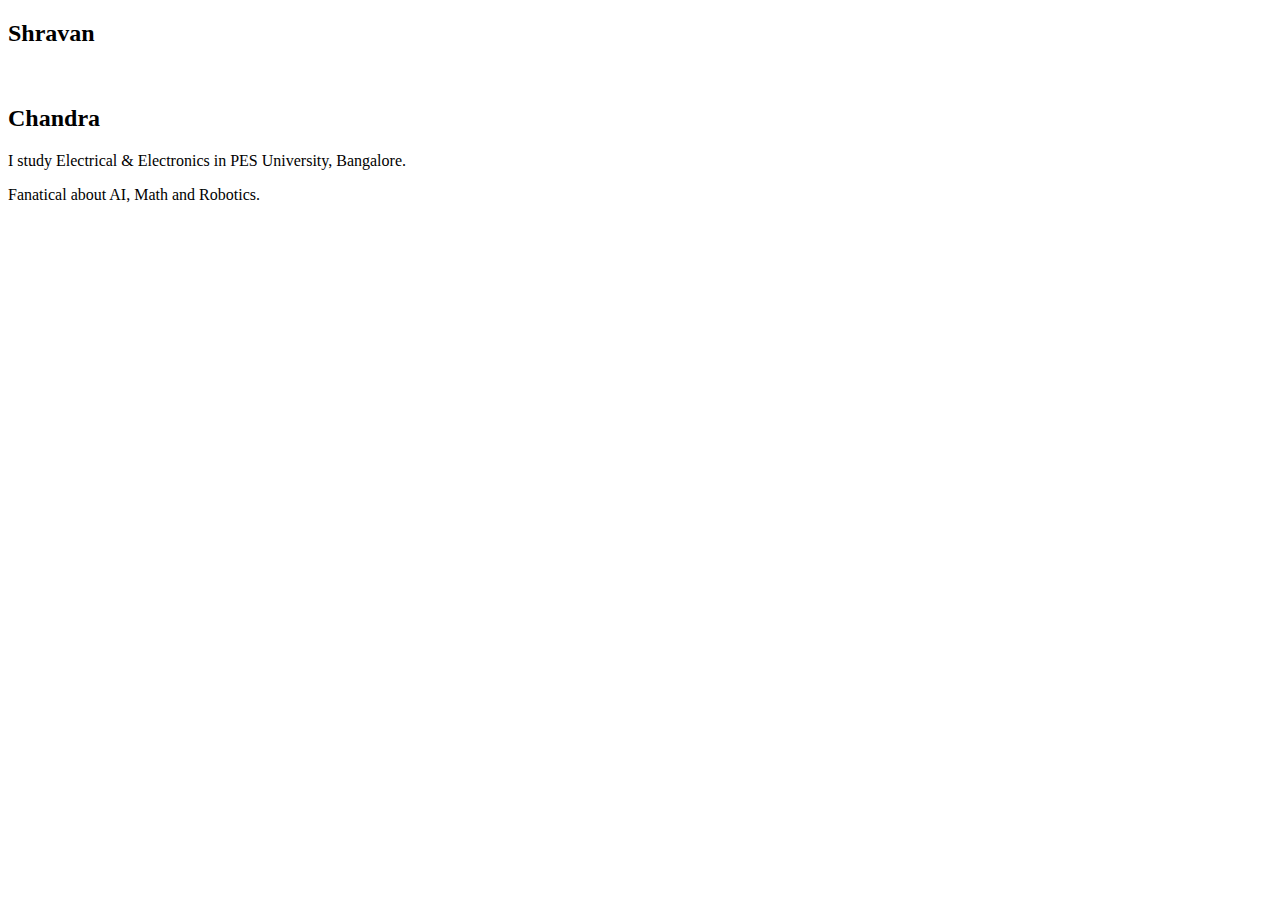
==== index.html @ 6efbb831 "Update index.html" ====
<!DOCTYPE html>
<html lang="en">
<head>
    <meta charset="UTF-8">
    <meta name="viewport" content="width=device-width, initial-scale=1.0">
    <title>Shravan Chandra</title>
    <link rel="stylesheet" href="style.css">
    <link rel="stylesheet" href="all.css">
</head>
<body>
    <div class="name">
        <h2 id="FName">Shravan</h2>
        <br>
        <h2 id="LName">Chandra</h2>
    </div>
    <div class="about">
        <p>I study Electrical & Electronics in PES University, Bangalore.</p>
        <p>Fanatical about AI, Math and Robotics.</p>
    </div>
    <div class="links">
        <a id="resume" href="shrvanchndraResume.pdf" download>
            <i class="fas fa-file-alt fa-2x" style="color: black;"></i>
        </a>
        <a id="mail" href="mailto:shrvanchndr@gmail.com" target="_blank">
            <i class="fas fa-envelope fa-2x" style="color: black;"></i>
        </a>
        <a id="github" href="https://github.com/shrvnchndra" target="_blank">
            <i class="fab fa-github-alt fa-2x" style="color: black;"></i>
        </a>
        <a id="linkedin" href="https://linkedin.com/in/shrvanchndr" target="_blank">
            <i class="fab fa-linkedin-in fa-2x" style="color: black;"></i>
        </a>
    </div>
    <div id="bg-image"></div>
    
</body>
</html>
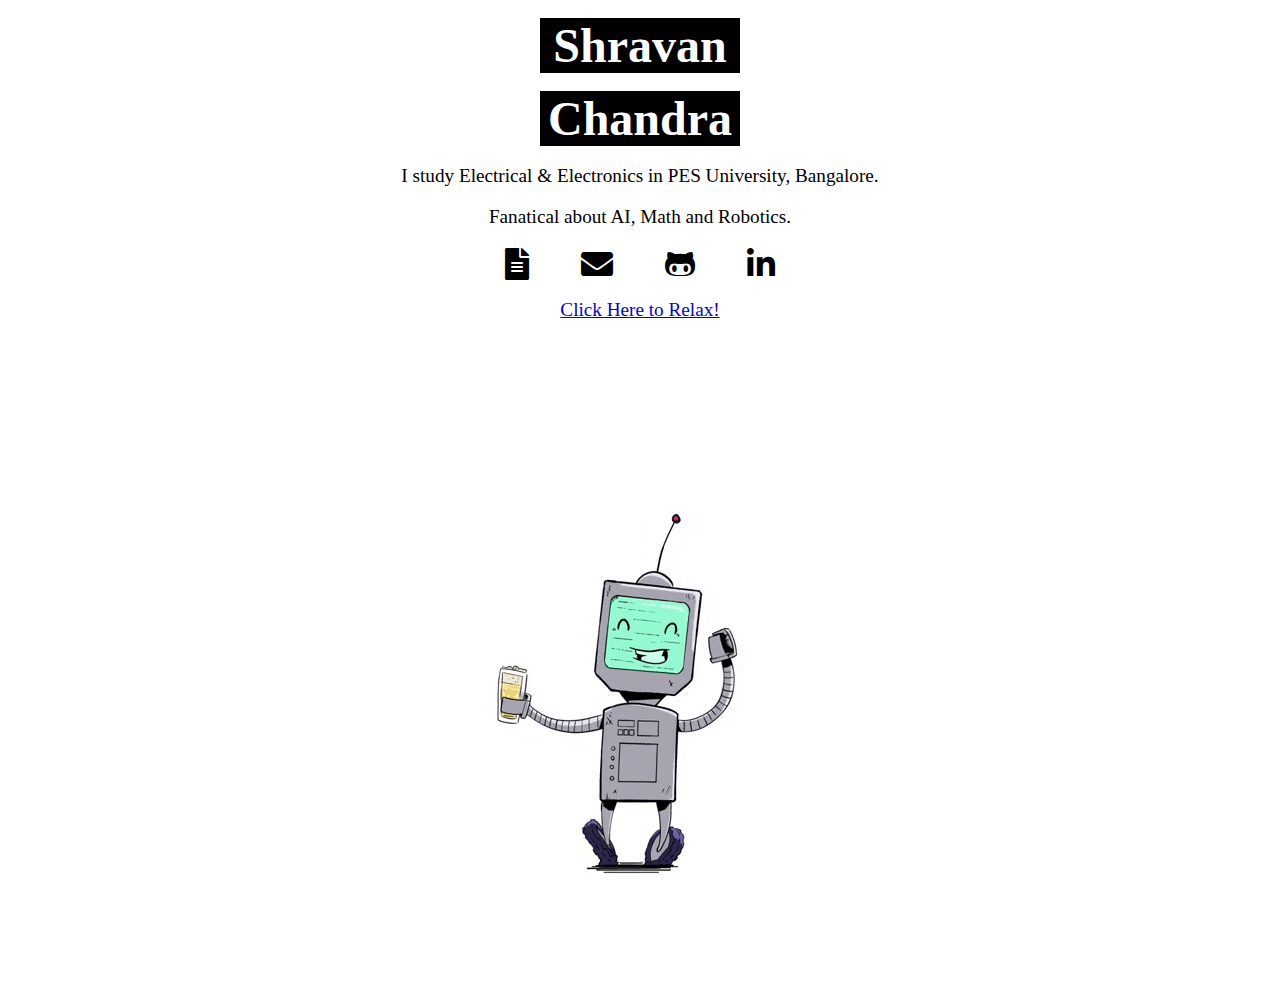
==== commit b4399dfb: "Update index.html" ====
--- a/index.html
+++ b/index.html
@@ -5,7 +5,7 @@
     <meta name="viewport" content="width=device-width, initial-scale=1.0">
     <title>Shravan Chandra</title>
     <link rel="stylesheet" href="style.css">
-    <link rel="stylesheet" href="all.css">
+    <link rel="stylesheet" href="https://cdnjs.cloudflare.com/ajax/libs/font-awesome/5.13.0/css/all.css"/>
 </head>
 <body>
     <div class="name">
@@ -18,19 +18,22 @@
         <p>Fanatical about AI, Math and Robotics.</p>
     </div>
     <div class="links">
-        <a id="resume" href="shrvanchndraResume.pdf" download>
+        <a id="resume" href="shrvanchndraResume.pdf" target="_blank">
             <i class="fas fa-file-alt fa-2x" style="color: black;"></i>
         </a>
-        <a id="mail" href="mailto:shrvanchndr@gmail.com" target="_blank">
+        <a id="mail" href="mailto:shrvanchndra@protonmail.com" target="_blank">
             <i class="fas fa-envelope fa-2x" style="color: black;"></i>
         </a>
-        <a id="github" href="https://github.com/shrvnchndra" target="_blank">
+        <a id="github" href="https://github.com/shrvanchndra" target="_blank">
             <i class="fab fa-github-alt fa-2x" style="color: black;"></i>
         </a>
-        <a id="linkedin" href="https://linkedin.com/in/shrvanchndr" target="_blank">
+        <a id="linkedin" href="https://linkedin.com/in/shrvanchndra" target="_blank">
             <i class="fab fa-linkedin-in fa-2x" style="color: black;"></i>
         </a>
     </div>
+     <a id="relaxApp" href="https://shrvanchndra.github.io/Relaxation" target="blank">
+        <p style="text-align: center;">Click Here to Relax!</p>
+    </a>
     <div id="bg-image"></div>
     
 </body>
--- a/style.css
+++ b/style.css
@@ -0,0 +1,48 @@
+body{
+    /*background-image: url("nyc.jpg");
+    background-position: to bottom bottom;
+    background-repeat: no-repeat;*/
+    text-align: center;
+    display: inline;
+}
+
+br{
+    content: "";
+    margin: 1em;
+    display: block;
+    font-size: 20%;
+}
+
+.name h2{
+    background-color: black;
+    color: white;
+    margin: auto;
+    width: 200px;
+    position: relative;
+    font-style: Garamond sans-serif;
+    font-size: 3em;
+    text-align: center;
+    display: block;
+}
+
+p{
+    text-align: center;
+    font-size: larger;
+    font-family: 'Times New Roman', Times, serif;
+}
+
+.links{
+    word-spacing: 3em; 
+}
+
+.links a{
+    text-decoration: none;
+}
+
+#bg-image{
+    background-image: url("roboHI.gif");
+    background-position: center;
+    background-repeat: no-repeat;
+    padding-top: 650px;
+    position: relative;
+}
